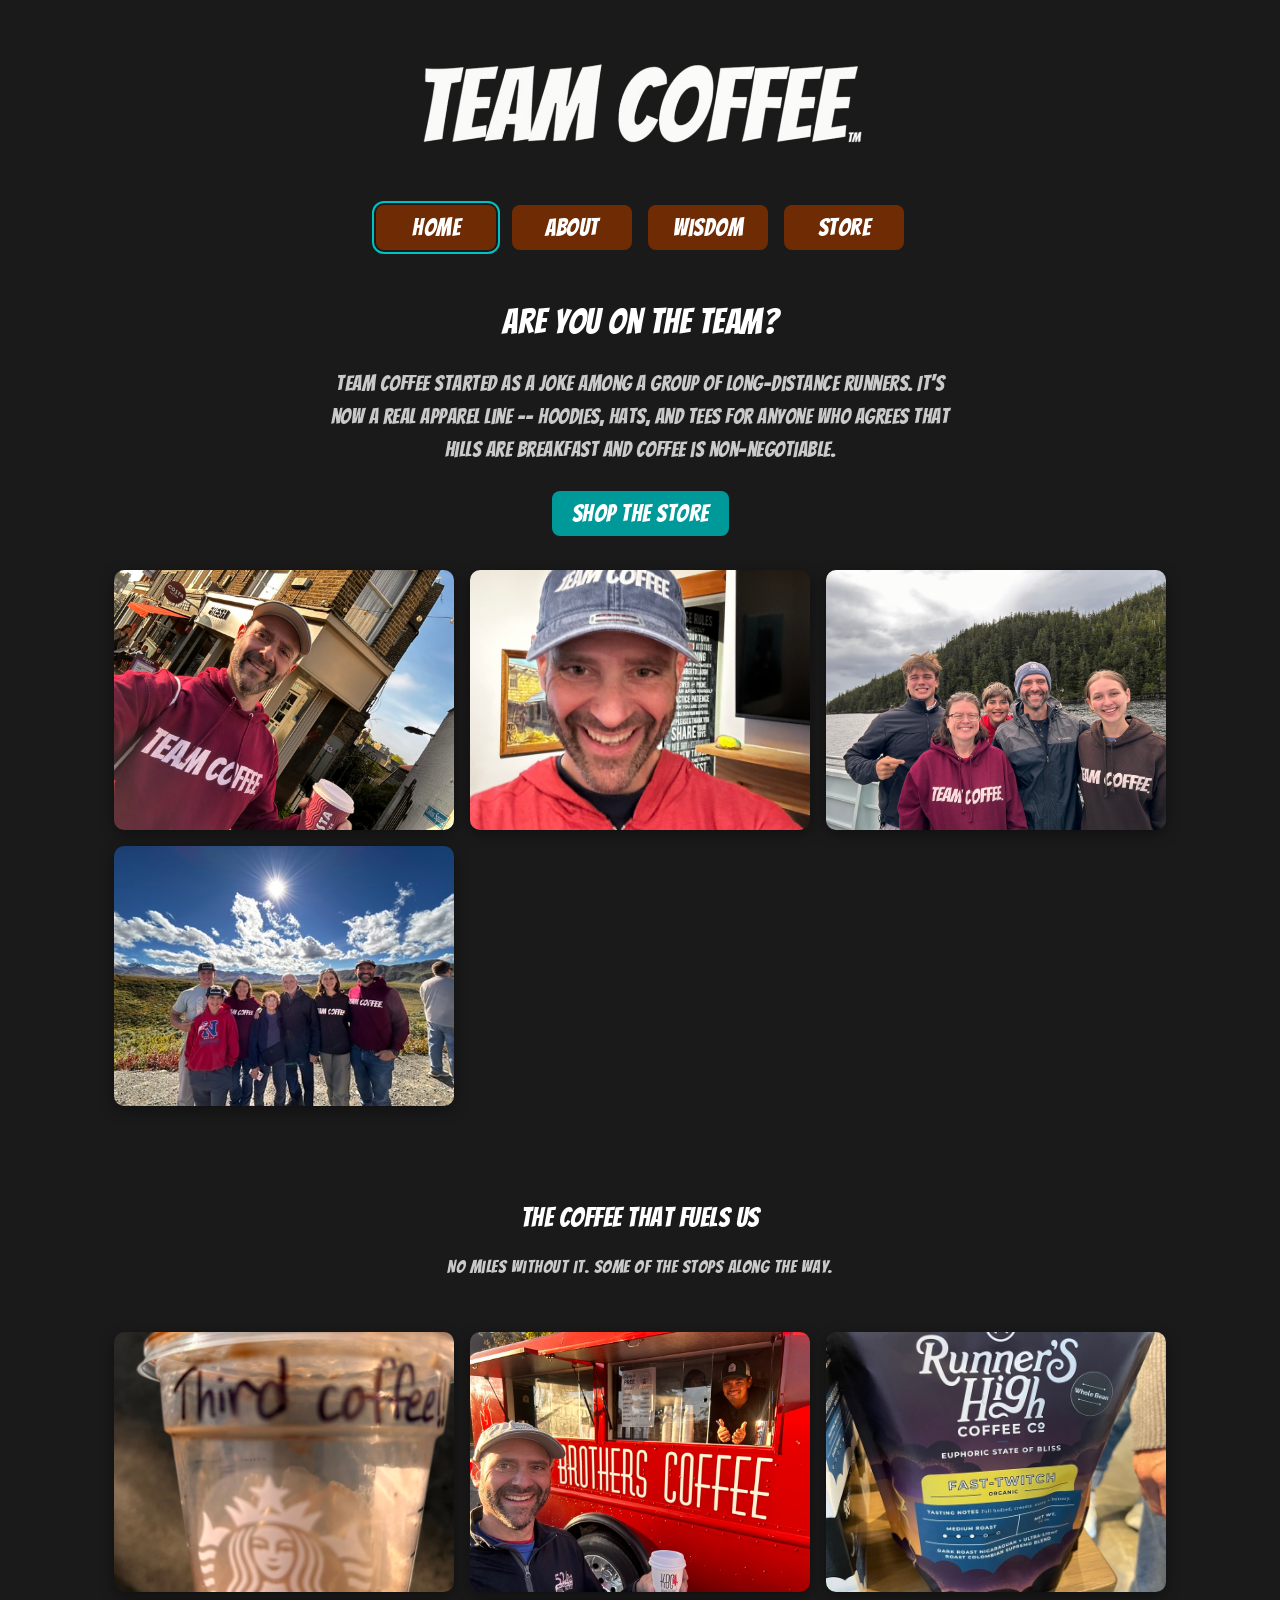
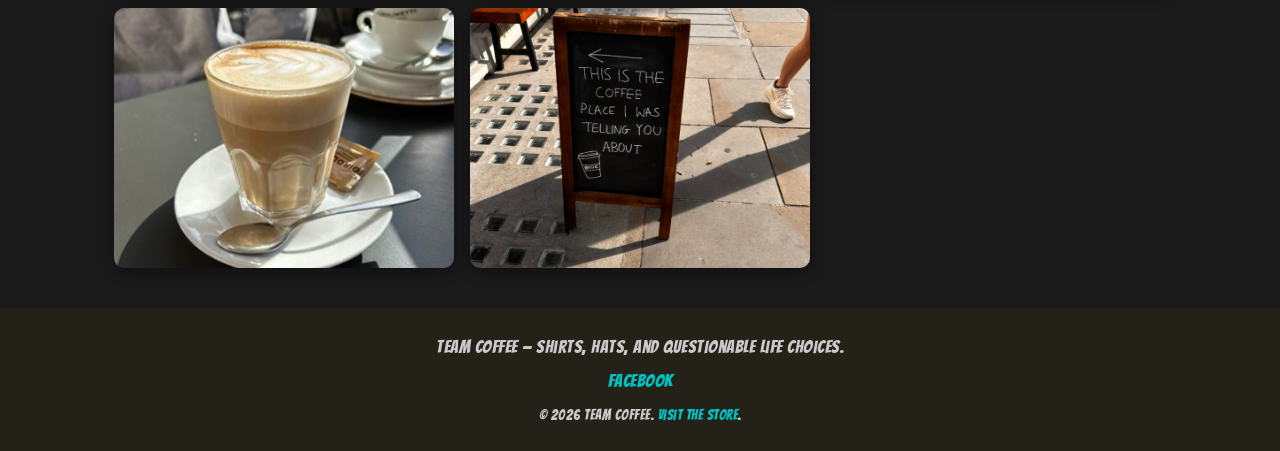
==== index.html @ 3992e1d9 "Initial commit of Team Coffee site Static site with responsive layout, photo galleries, and custom d" ====
<!DOCTYPE html>
<html lang="en">
    <head>
        <meta charset="UTF-8">
        <meta name="viewport" content="width=device-width, initial-scale=1">
        <title>Team Coffee</title>
        <meta name="description" content="Team Coffee -- a running joke turned running crew turned apparel line. Hoodies, hats, and tees for people who take their coffee, and their miles, seriously.">
        <link rel="icon" type="image/png" href="favicon-32.png">
        <link rel="apple-touch-icon" href="apple-touch-icon.png">
        <link rel="stylesheet" href="team-coffee.css">
        <link rel="preconnect" href="https://fonts.googleapis.com">
        <link rel="preconnect" href="https://fonts.gstatic.com" crossorigin>
        <link href="https://fonts.googleapis.com/css2?family=Bangers&display=swap" rel="stylesheet">
        <meta property="og:title" content="Team Coffee">
        <meta property="og:description" content="Are you on the team? Shop Team Coffee apparel.">
        <meta property="og:image" content="https://teamcoffee.net/coffee-beans-transparent.png">
        <meta property="og:url" content="https://teamcoffee.net/">
        <meta property="og:type" content="website">
        <link rel="canonical" href="https://teamcoffee.net/">
    </head>
    <body class="bangers-regular">
        <div class="page">
            <header>
                <a class="logo-link" href="https://team-coffee.printify.me/">
                    <img src="./logo-white-no-bg.png" alt="Team Coffee">
                </a>
                <nav>
                    <a href="index.html" aria-current="page"><button class="bangers-regular">Home</button></a>
                    <a href="about.html"><button class="bangers-regular">About</button></a>
                    <a href="wisdom.html"><button class="bangers-regular">Wisdom</button></a>
                    <a href="https://team-coffee.printify.me/" target="_top"><button class="bangers-regular">Store</button></a>
                </nav>
            </header>

            <main>
                <section class="hero">
                    <h2>Are you on the team?</h2>
                    <p>Team Coffee started as a joke among a group of long-distance runners. It's now a real apparel line -- hoodies, hats, and tees for anyone who agrees that hills are breakfast and coffee is non-negotiable.</p>
                    <a href="https://team-coffee.printify.me/" target="_top"><button class="bangers-regular btn btn-teal">Shop the Store</button></a>
                </section>

                <section class="gallery" aria-label="Team Coffee in the wild">
                    <figure>
                        <img src="gallery/costa-hoodie.jpg" alt="Team Coffee member wearing a maroon Team Coffee hoodie outside a coffee shop" onerror="this.style.display='none'; this.nextElementSibling.style.display='flex';">
                        <figcaption class="gallery-placeholder">gallery/costa-hoodie.jpg<span>Hoodie outside the coffee shop</span></figcaption>
                    </figure>
                    <figure>
                        <img src="gallery/teamcoffee-hat.jpg" alt="Team Coffee baseball cap" onerror="this.style.display='none'; this.nextElementSibling.style.display='flex';">
                        <figcaption class="gallery-placeholder">gallery/teamcoffee-hat.jpg<span>Hat selfie</span></figcaption>
                    </figure>
                    <figure>
                        <img src="gallery/family-boat.jpg" alt="Team Coffee family wearing Team Coffee hoodies on a boat" onerror="this.style.display='none'; this.nextElementSibling.style.display='flex';">
                        <figcaption class="gallery-placeholder">gallery/family-boat.jpg<span>Family on the boat</span></figcaption>
                    </figure>
                    <figure>
                        <img src="gallery/group-denali.jpg" alt="Team Coffee crew wearing Team Coffee gear on a trip" onerror="this.style.display='none'; this.nextElementSibling.style.display='flex';">
                        <figcaption class="gallery-placeholder">gallery/group-denali.jpg<span>Group in Denali</span></figcaption>
                    </figure>
                </section>

                <section class="hero hero-secondary">
                    <h2>The Coffee That Fuels Us</h2>
                    <p>No miles without it. Some of the stops along the way.</p>
                </section>

                <section class="gallery" aria-label="The coffee that fuels the team">
                    <figure>
                        <img src="gallery/third-coffee.jpg" alt="A coffee cup labeled 'Third coffee!!'">
                    </figure>
                    <figure>
                        <img src="gallery/brothers-coffee.jpg" alt="Team Coffee member getting coffee from the Brothers Coffee truck">
                    </figure>
                    <figure>
                        <img src="gallery/runners-high-coffee.jpg" alt="A bag of Runner's High Coffee Co. beans">
                    </figure>
                    <figure>
                        <img src="gallery/third-latte.jpg" alt="A latte at a sidewalk cafe">
                    </figure>
                    <figure>
                        <img src="gallery/the-place.jpg" alt="A sidewalk sign reading 'This is the coffee place I was telling you about'">
                    </figure>
                </section>
            </main>

            <footer>
                <p style="margin:0 0 6px;">Team Coffee &mdash; shirts, hats, and questionable life choices.</p>
                <div class="footer-social">
                    <a href="https://www.facebook.com/profile.php?id=61575765361530" target="_blank" rel="noopener">Facebook</a>
                </div>
                <p style="margin:0; font-size:0.85rem;">&copy; <span id="year"></span> Team Coffee. <a href="https://team-coffee.printify.me/" target="_top">Visit the store</a>.</p>
            </footer>
        </div>
        <script>document.getElementById('year').textContent = new Date().getFullYear();</script>
    </body>
</html>
---- team-coffee.css ----
/* ===== Design tokens ===== */
:root {
    --bg: #1a1a1a;
    --bg-alt: #242118;
    --text: #f0f0f0;
    --text-muted: #c9c9c9;
    --brown: #6f2c04;
    --brown-dark: #4f2c04;
    --teal: #00c2c2;
    --teal-dark: #009999;
    --font-display: "Bangers", system-ui;
    --font-body: "Segoe UI", Roboto, Arial, sans-serif;
    --max-width: 1100px;
}

* {
    box-sizing: border-box;
}

/* ===== Base ===== */
body {
    background-color: var(--bg);
    color: var(--text);
    font-family: var(--font-body);
    margin: 0;
    padding: 0;
    line-height: 1.6;
}

.bangers-regular,
h1, h2, h3,
nav button,
.btn {
    font-family: var(--font-display);
    font-weight: 400;
    font-style: normal;
    letter-spacing: 0.5px;
}

h1, h2, h3 {
    color: #ffffff;
    margin: 0 0 0.5em;
}

h2 {
    font-size: 2.2em;
}

a {
    color: var(--teal);
    text-decoration: none;
}

a:hover,
a:focus-visible {
    text-decoration: underline;
}

img {
    max-width: 100%;
    display: block;
}

p {
    color: var(--text-muted);
    font-size: 1.15rem;
    margin: 0 0 20px;
}

ul {
    color: var(--text-muted);
    font-size: 1.15rem;
}

/* ===== Layout shell ===== */
.page {
    display: flex;
    flex-direction: column;
    min-height: 100vh;
}

main {
    flex: 1;
}

.container {
    max-width: var(--max-width);
    margin: 0 auto;
    padding: 20px 24px;
}

/* ===== Header / nav ===== */
header {
    padding: 32px 24px 0;
    text-align: center;
}

.logo-link {
    display: inline-block;
    max-width: 480px;
    margin: 0 auto;
}

nav {
    display: flex;
    justify-content: center;
    flex-wrap: wrap;
    gap: 8px;
    margin: 24px auto 0;
}

nav a {
    text-decoration: none;
}

nav button,
.btn {
    background-color: var(--brown);
    color: #ffffff;
    border: none;
    padding: 10px 20px;
    margin: 4px;
    min-width: 120px;
    cursor: pointer;
    border-radius: 8px;
    font-size: 1.5em;
    transition: background-color 0.15s ease, transform 0.1s ease;
}

nav button:hover,
.btn:hover {
    background-color: var(--brown-dark);
}

nav button:active,
.btn:active {
    transform: scale(0.97);
}

nav a[aria-current="page"] button {
    outline: 2px solid var(--teal);
    outline-offset: 2px;
}

.btn-teal {
    background-color: var(--teal-dark);
}

.btn-teal:hover {
    background-color: var(--teal);
}

/* ===== Hero ===== */
.hero {
    text-align: center;
    padding: 40px 24px 10px;
}

.hero p {
    max-width: 640px;
    margin-left: auto;
    margin-right: auto;
    font-size: 1.3rem;
}

.hero-secondary {
    padding-top: 50px;
}

.hero-secondary h2 {
    font-size: 1.7em;
}

.hero-secondary p {
    font-size: 1.1rem;
}

/* ===== Photo gallery ===== */
.gallery {
    display: grid;
    grid-template-columns: repeat(3, 1fr);
    gap: 16px;
    padding: 20px 24px 40px;
    max-width: var(--max-width);
    margin: 0 auto;
}

.gallery img {
    width: 100%;
    height: 260px;
    object-fit: cover;
    border-radius: 10px;
    background-color: var(--bg-alt);
    box-shadow: 0 4px 14px rgba(0, 0, 0, 0.4);
    transition: transform 0.2s ease;
}

.gallery img:hover {
    transform: scale(1.03);
}

.gallery figure {
    margin: 0;
}

.gallery-placeholder {
    display: none;
    height: 260px;
    background-color: var(--bg-alt);
    border: 2px dashed #555;
    border-radius: 10px;
    color: #999;
    font-family: var(--font-body);
    font-size: 0.85rem;
    flex-direction: column;
    align-items: center;
    justify-content: center;
    text-align: center;
    gap: 6px;
    padding: 12px;
}

.gallery-placeholder span {
    color: #777;
    font-size: 0.8rem;
}

/* ===== Content sections (about, wisdom) ===== */
.content {
    max-width: 760px;
    margin: 0 auto;
    padding: 10px 24px 40px;
}

.content ul {
    padding-left: 1.2em;
}

.content li {
    margin-bottom: 8px;
}

/* ===== Responsive video embed ===== */
.video-frame {
    position: relative;
    width: 100%;
    max-width: 400px;
    aspect-ratio: 9 / 16;
    margin: 0 auto;
}

.video-frame iframe {
    position: absolute;
    inset: 0;
    width: 100%;
    height: 100%;
    border: 0;
    border-radius: 10px;
}

/* ===== Footer ===== */
footer {
    background-color: var(--bg-alt);
    color: var(--text-muted);
    padding: 24px;
    text-align: center;
    font-size: 0.95rem;
}

footer a {
    color: var(--teal);
}

.footer-social {
    display: flex;
    justify-content: center;
    gap: 16px;
    margin-bottom: 10px;
    font-family: var(--font-display);
    font-size: 1.1rem;
}

/* ===== Mobile ===== */
@media screen and (max-width: 700px) {

    .gallery {
        grid-template-columns: repeat(2, 1fr);
    }

    .gallery img,
    .gallery-placeholder {
        height: 180px;
    }

    p, .content li {
        font-size: 1.2rem;
    }

    h2 {
        font-size: 1.8em;
    }

    nav button,
    .btn {
        font-size: 1.3em;
        padding: 14px 18px;
    }
}

@media screen and (max-width: 420px) {

    .gallery {
        grid-template-columns: 1fr 1fr;
        gap: 10px;
    }

    .gallery img,
    .gallery-placeholder {
        height: 150px;
    }
}
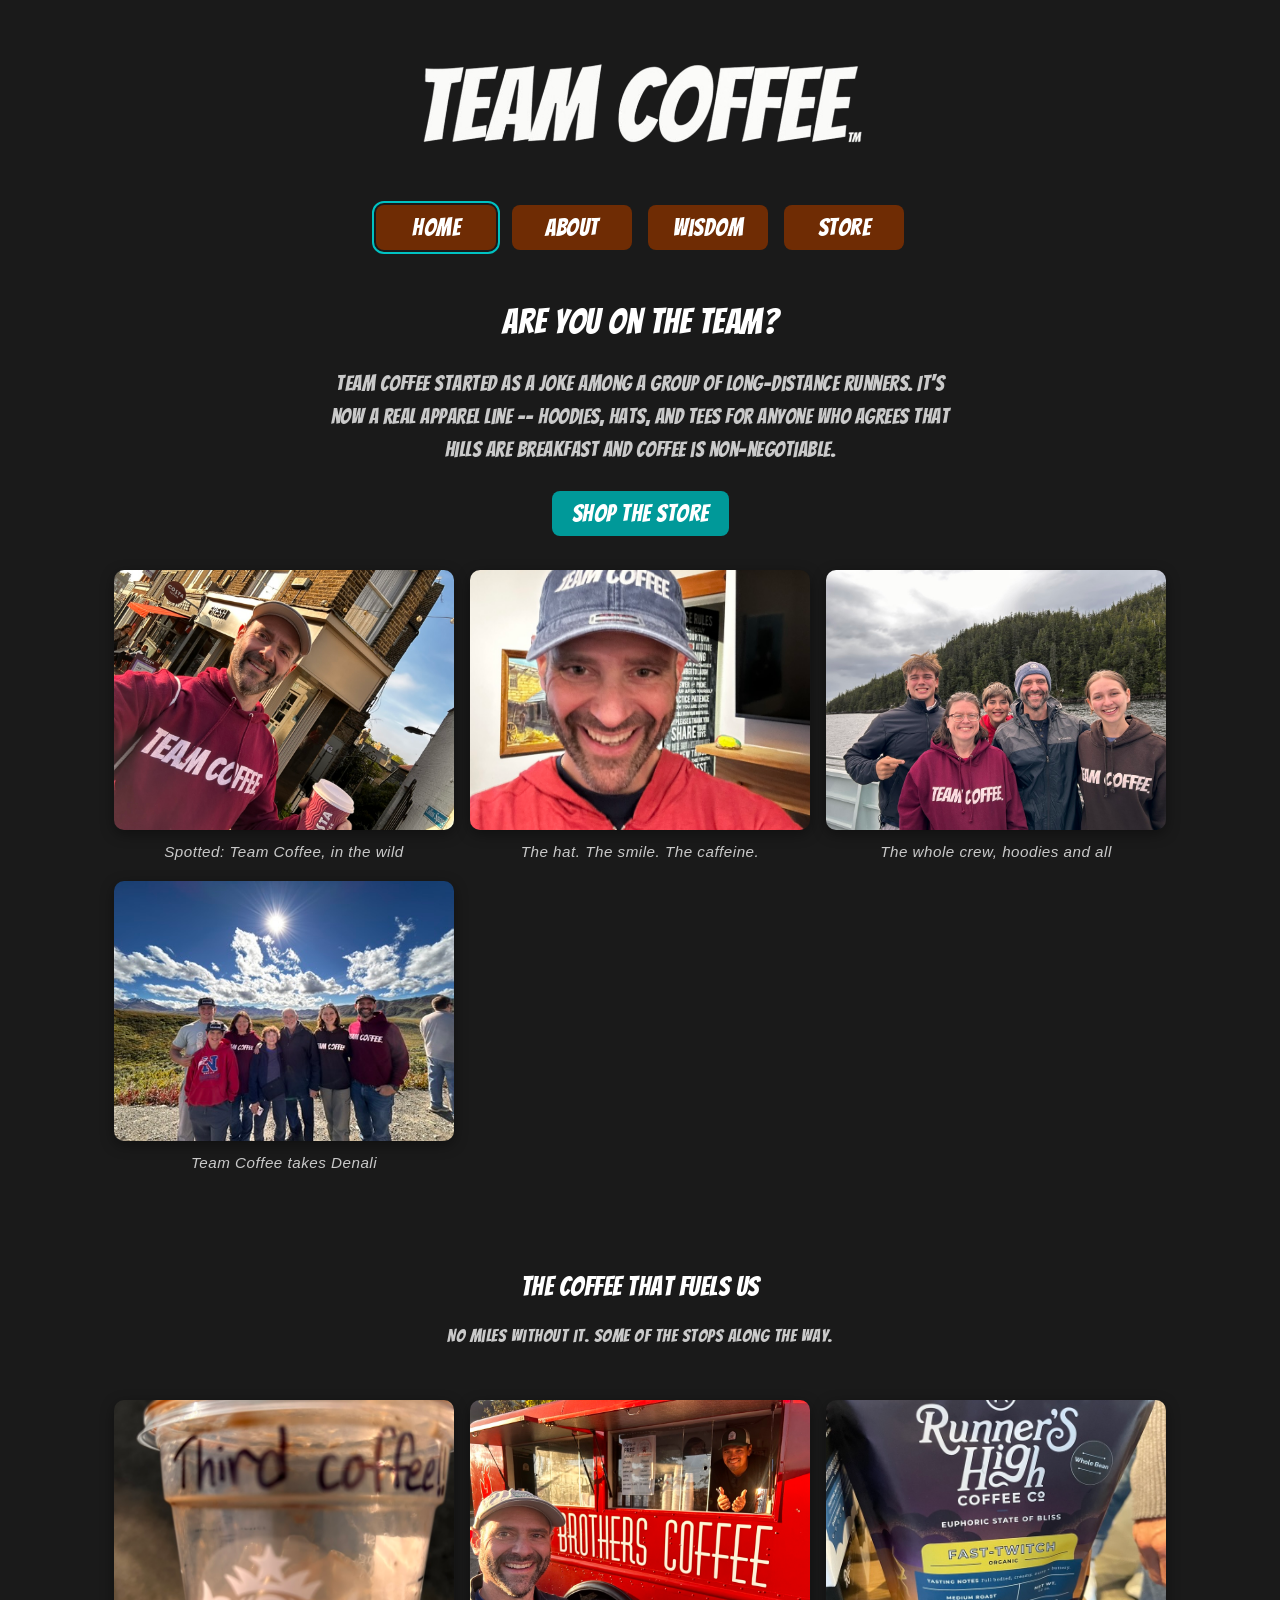
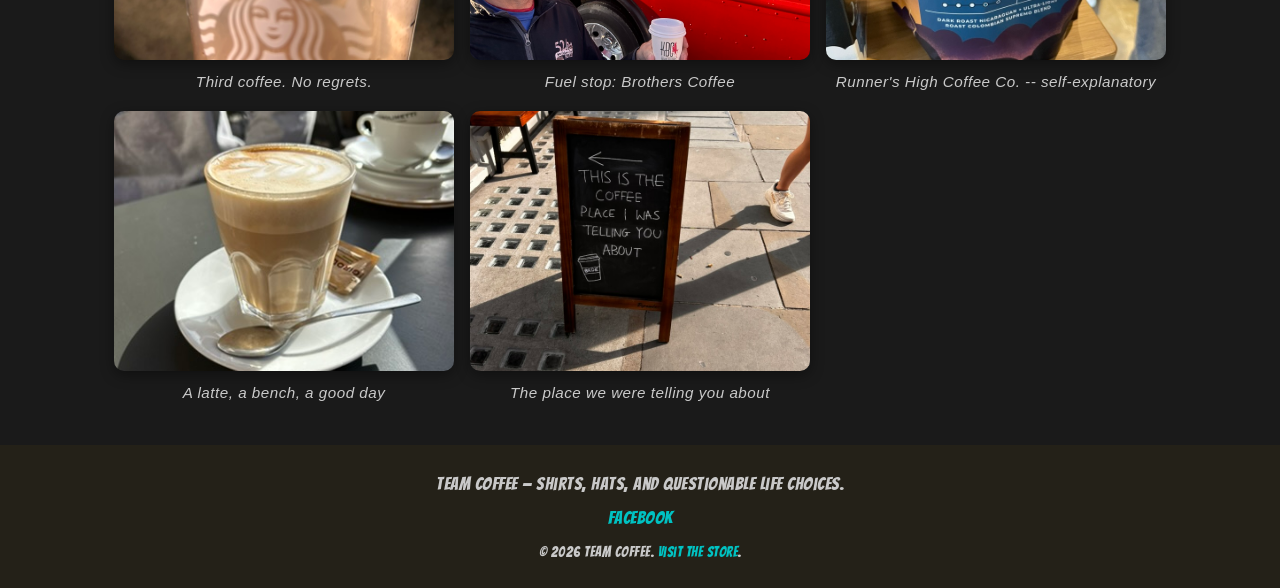
==== commit a0baa5ac: "Add captions under gallery photos" ====
--- a/index.html
+++ b/index.html
@@ -43,18 +43,22 @@
                     <figure>
                         <img src="gallery/costa-hoodie.jpg" alt="Team Coffee member wearing a maroon Team Coffee hoodie outside a coffee shop" onerror="this.style.display='none'; this.nextElementSibling.style.display='flex';">
                         <figcaption class="gallery-placeholder">gallery/costa-hoodie.jpg<span>Hoodie outside the coffee shop</span></figcaption>
+                        <figcaption class="gallery-caption">Spotted: Team Coffee, in the wild</figcaption>
                     </figure>
                     <figure>
                         <img src="gallery/teamcoffee-hat.jpg" alt="Team Coffee baseball cap" onerror="this.style.display='none'; this.nextElementSibling.style.display='flex';">
                         <figcaption class="gallery-placeholder">gallery/teamcoffee-hat.jpg<span>Hat selfie</span></figcaption>
+                        <figcaption class="gallery-caption">The hat. The smile. The caffeine.</figcaption>
                     </figure>
                     <figure>
                         <img src="gallery/family-boat.jpg" alt="Team Coffee family wearing Team Coffee hoodies on a boat" onerror="this.style.display='none'; this.nextElementSibling.style.display='flex';">
                         <figcaption class="gallery-placeholder">gallery/family-boat.jpg<span>Family on the boat</span></figcaption>
+                        <figcaption class="gallery-caption">The whole crew, hoodies and all</figcaption>
                     </figure>
                     <figure>
                         <img src="gallery/group-denali.jpg" alt="Team Coffee crew wearing Team Coffee gear on a trip" onerror="this.style.display='none'; this.nextElementSibling.style.display='flex';">
                         <figcaption class="gallery-placeholder">gallery/group-denali.jpg<span>Group in Denali</span></figcaption>
+                        <figcaption class="gallery-caption">Team Coffee takes Denali</figcaption>
                     </figure>
                 </section>
 
@@ -66,18 +70,23 @@
                 <section class="gallery" aria-label="The coffee that fuels the team">
                     <figure>
                         <img src="gallery/third-coffee.jpg" alt="A coffee cup labeled 'Third coffee!!'">
+                        <figcaption class="gallery-caption">Third coffee. No regrets.</figcaption>
                     </figure>
                     <figure>
                         <img src="gallery/brothers-coffee.jpg" alt="Team Coffee member getting coffee from the Brothers Coffee truck">
+                        <figcaption class="gallery-caption">Fuel stop: Brothers Coffee</figcaption>
                     </figure>
                     <figure>
                         <img src="gallery/runners-high-coffee.jpg" alt="A bag of Runner's High Coffee Co. beans">
+                        <figcaption class="gallery-caption">Runner's High Coffee Co. -- self-explanatory</figcaption>
                     </figure>
                     <figure>
                         <img src="gallery/third-latte.jpg" alt="A latte at a sidewalk cafe">
+                        <figcaption class="gallery-caption">A latte, a bench, a good day</figcaption>
                     </figure>
                     <figure>
                         <img src="gallery/the-place.jpg" alt="A sidewalk sign reading 'This is the coffee place I was telling you about'">
+                        <figcaption class="gallery-caption">The place we were telling you about</figcaption>
                     </figure>
                 </section>
             </main>
--- a/team-coffee.css
+++ b/team-coffee.css
@@ -203,6 +203,15 @@
     margin: 0;
 }
 
+.gallery-caption {
+    padding-top: 10px;
+    text-align: center;
+    font-family: var(--font-body);
+    font-size: 0.95rem;
+    font-style: italic;
+    color: var(--text-muted);
+}
+
 .gallery-placeholder {
     display: none;
     height: 260px;
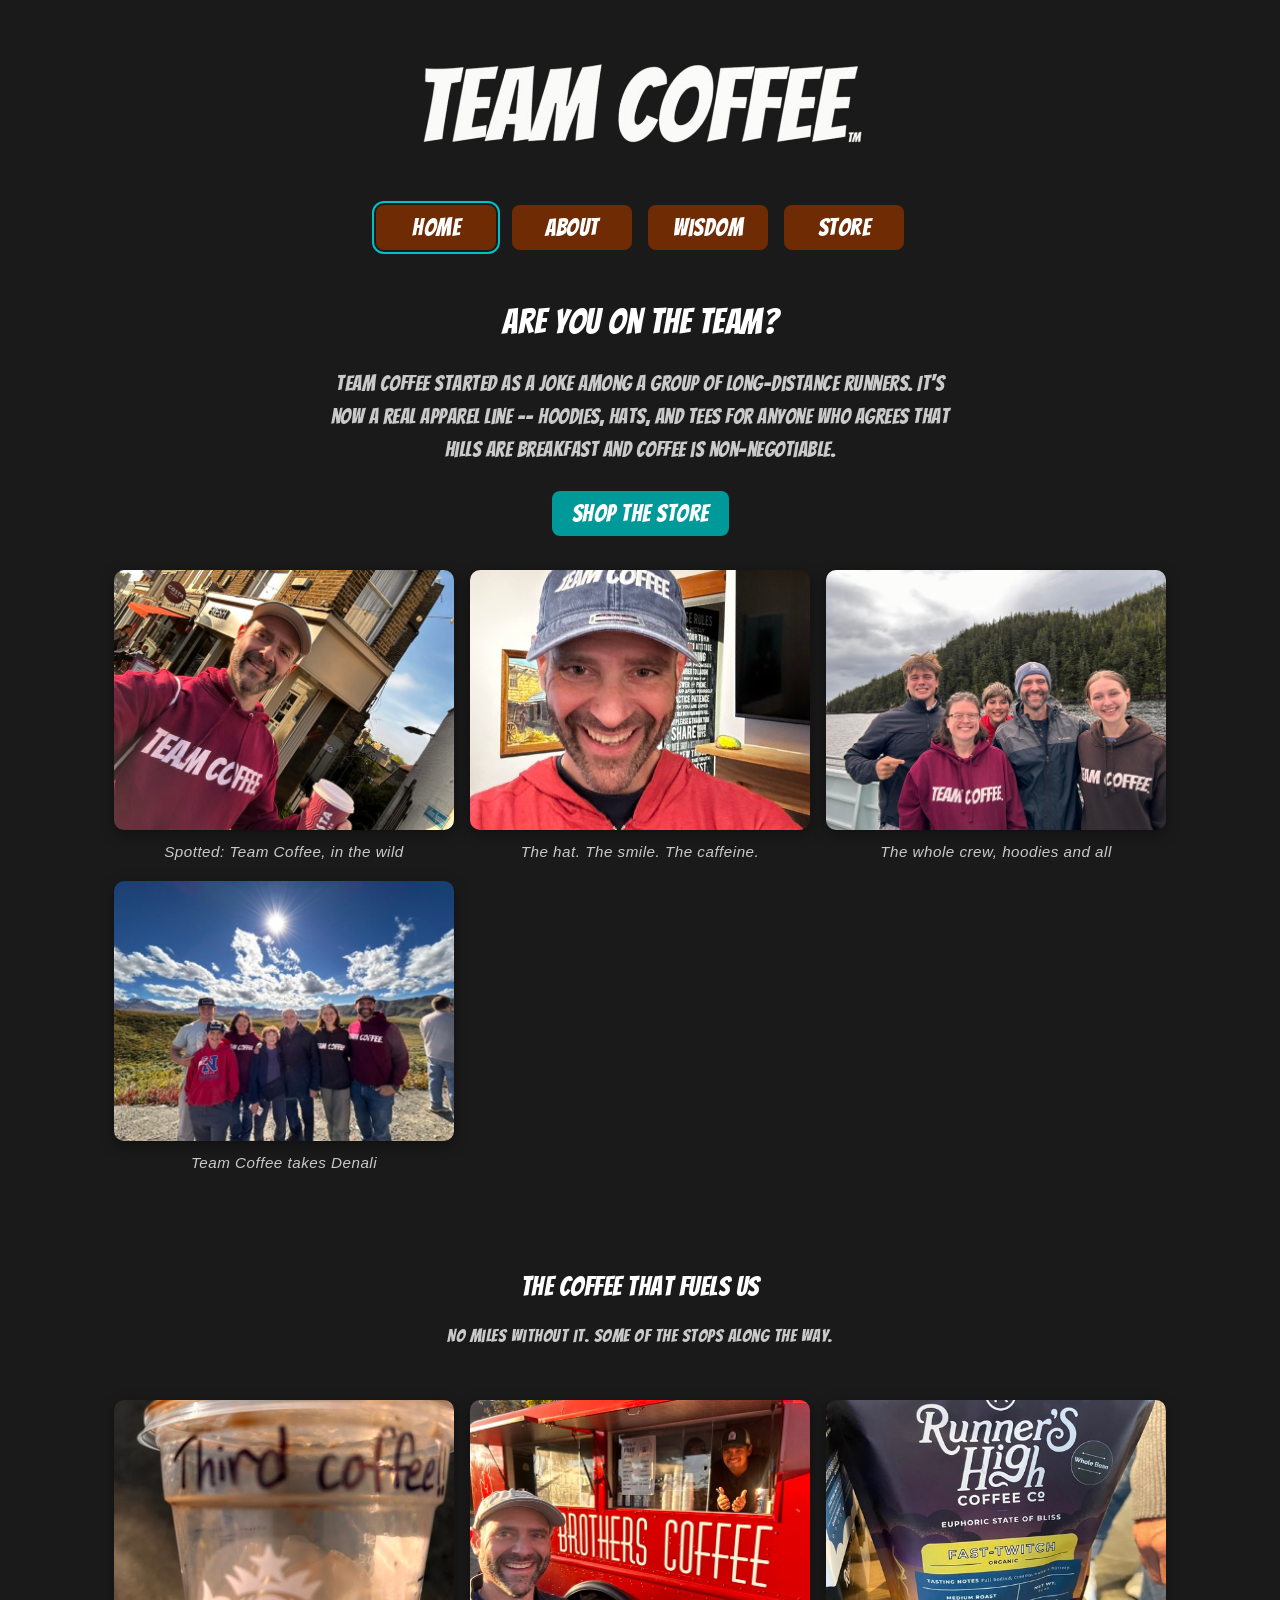
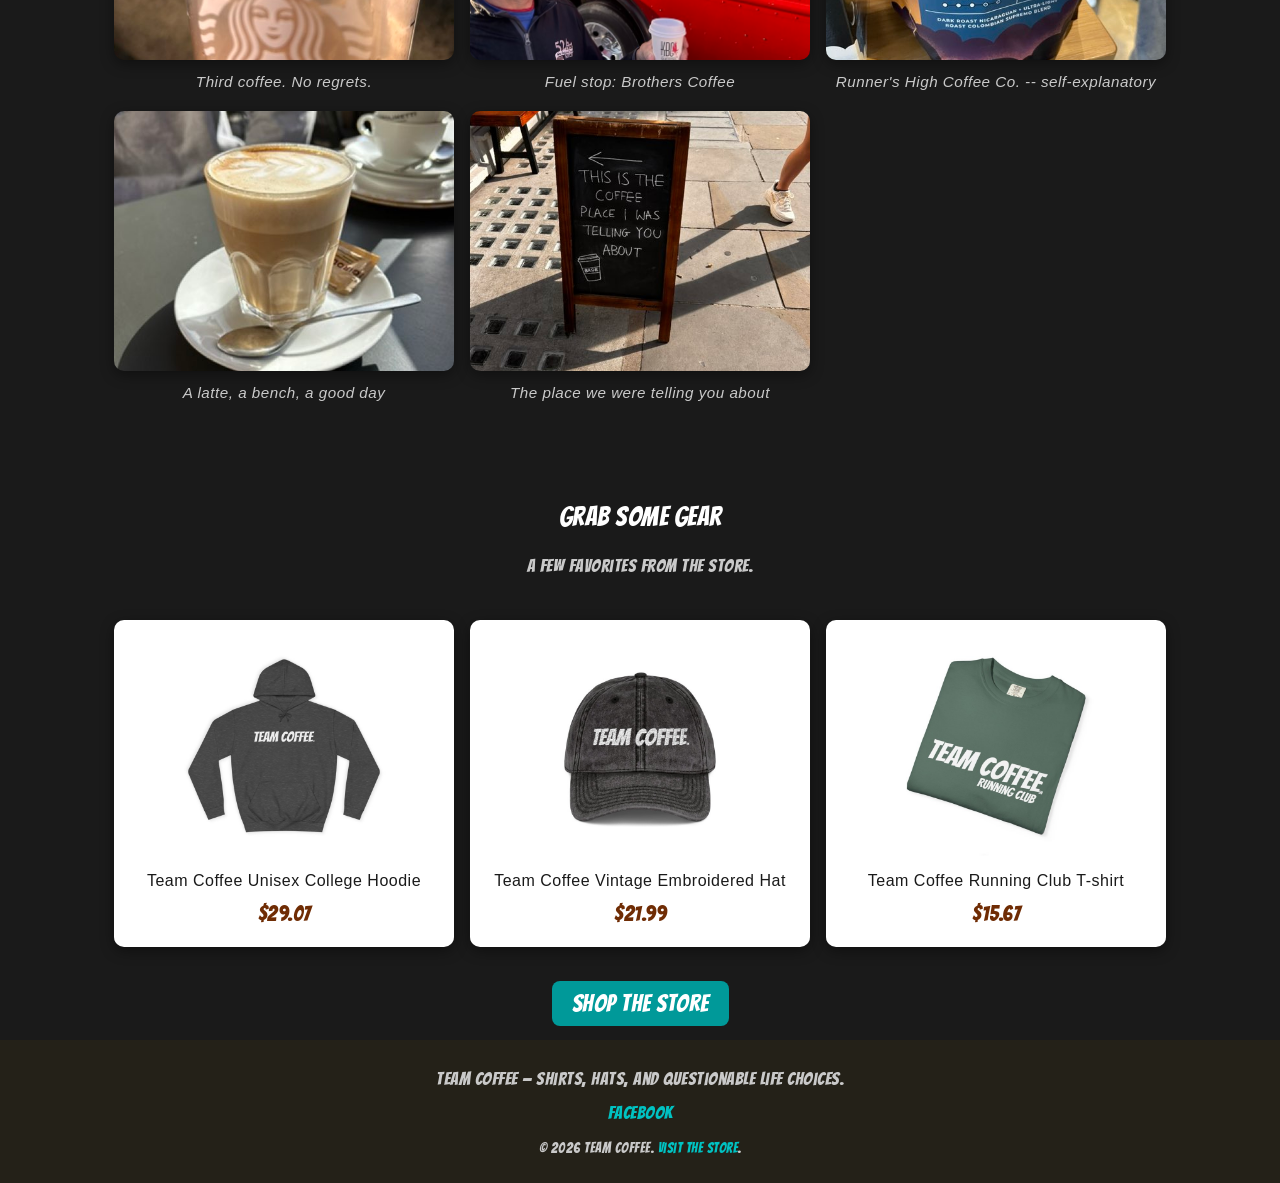
==== commit 1d5fcc52: "Compress gallery images, add second CTA, and add Printify merch samples Gallery photos resized/recom" ====
--- a/index.html
+++ b/index.html
@@ -17,6 +17,19 @@
         <meta property="og:url" content="https://teamcoffee.net/">
         <meta property="og:type" content="website">
         <link rel="canonical" href="https://teamcoffee.net/">
+        <script type="application/ld+json">
+        {
+            "@context": "https://schema.org",
+            "@type": "Organization",
+            "name": "Team Coffee",
+            "url": "https://teamcoffee.net/",
+            "logo": "https://teamcoffee.net/logo-white-no-bg.png",
+            "sameAs": [
+                "https://teamcoffeerunning.com/",
+                "https://www.facebook.com/profile.php?id=61575765361530"
+            ]
+        }
+        </script>
     </head>
     <body class="bangers-regular">
         <div class="page">
@@ -89,6 +102,33 @@
                         <figcaption class="gallery-caption">The place we were telling you about</figcaption>
                     </figure>
                 </section>
+
+                <section class="hero hero-secondary">
+                    <h2>Grab Some Gear</h2>
+                    <p>A few favorites from the store.</p>
+                </section>
+
+                <section class="merch-grid" aria-label="Featured merch">
+                    <a class="merch-card" href="https://team-coffee.printify.me/product/30244456" target="_top">
+                        <img src="merch/hoodie.jpg" alt="Team Coffee Unisex College Hoodie">
+                        <span class="merch-name">Team Coffee Unisex College Hoodie</span>
+                        <span class="merch-price">$29.07</span>
+                    </a>
+                    <a class="merch-card" href="https://team-coffee.printify.me/product/18937489" target="_top">
+                        <img src="merch/hat.jpg" alt="Team Coffee Vintage Embroidered Hat">
+                        <span class="merch-name">Team Coffee Vintage Embroidered Hat</span>
+                        <span class="merch-price">$21.99</span>
+                    </a>
+                    <a class="merch-card" href="https://team-coffee.printify.me/product/18910145" target="_top">
+                        <img src="merch/tshirt.jpg" alt="Team Coffee Running Club Unisex Garment-Dyed T-shirt">
+                        <span class="merch-name">Team Coffee Running Club T-shirt</span>
+                        <span class="merch-price">$15.67</span>
+                    </a>
+                </section>
+
+                <section class="hero hero-secondary" style="padding-top: 10px;">
+                    <a href="https://team-coffee.printify.me/" target="_top"><button class="bangers-regular btn btn-teal">Shop the Store</button></a>
+                </section>
             </main>
 
             <footer>
--- a/team-coffee.css
+++ b/team-coffee.css
@@ -212,6 +212,53 @@
     color: var(--text-muted);
 }
 
+.merch-grid {
+    display: grid;
+    grid-template-columns: repeat(3, 1fr);
+    gap: 16px;
+    padding: 10px 24px 20px;
+    max-width: var(--max-width);
+    margin: 0 auto;
+}
+
+.merch-card {
+    display: flex;
+    flex-direction: column;
+    align-items: center;
+    text-decoration: none;
+    background-color: #ffffff;
+    border-radius: 10px;
+    padding: 16px;
+    box-shadow: 0 4px 14px rgba(0, 0, 0, 0.4);
+    transition: transform 0.2s ease;
+}
+
+.merch-card:hover {
+    transform: scale(1.03);
+    text-decoration: none;
+}
+
+.merch-card img {
+    width: 100%;
+    height: 220px;
+    object-fit: contain;
+    margin-bottom: 12px;
+}
+
+.merch-name {
+    font-family: var(--font-body);
+    font-size: 1rem;
+    color: #1a1a1a;
+    text-align: center;
+    margin-bottom: 4px;
+}
+
+.merch-price {
+    font-family: var(--font-display);
+    font-size: 1.3em;
+    color: var(--brown);
+}
+
 .gallery-placeholder {
     display: none;
     height: 260px;
@@ -301,6 +348,14 @@
         height: 180px;
     }
 
+    .merch-grid {
+        grid-template-columns: repeat(2, 1fr);
+    }
+
+    .merch-card img {
+        height: 160px;
+    }
+
     p, .content li {
         font-size: 1.2rem;
     }
@@ -327,4 +382,13 @@
     .gallery-placeholder {
         height: 150px;
     }
-}
+
+    .merch-grid {
+        grid-template-columns: 1fr 1fr;
+        gap: 10px;
+    }
+
+    .merch-card img {
+        height: 130px;
+    }
+}
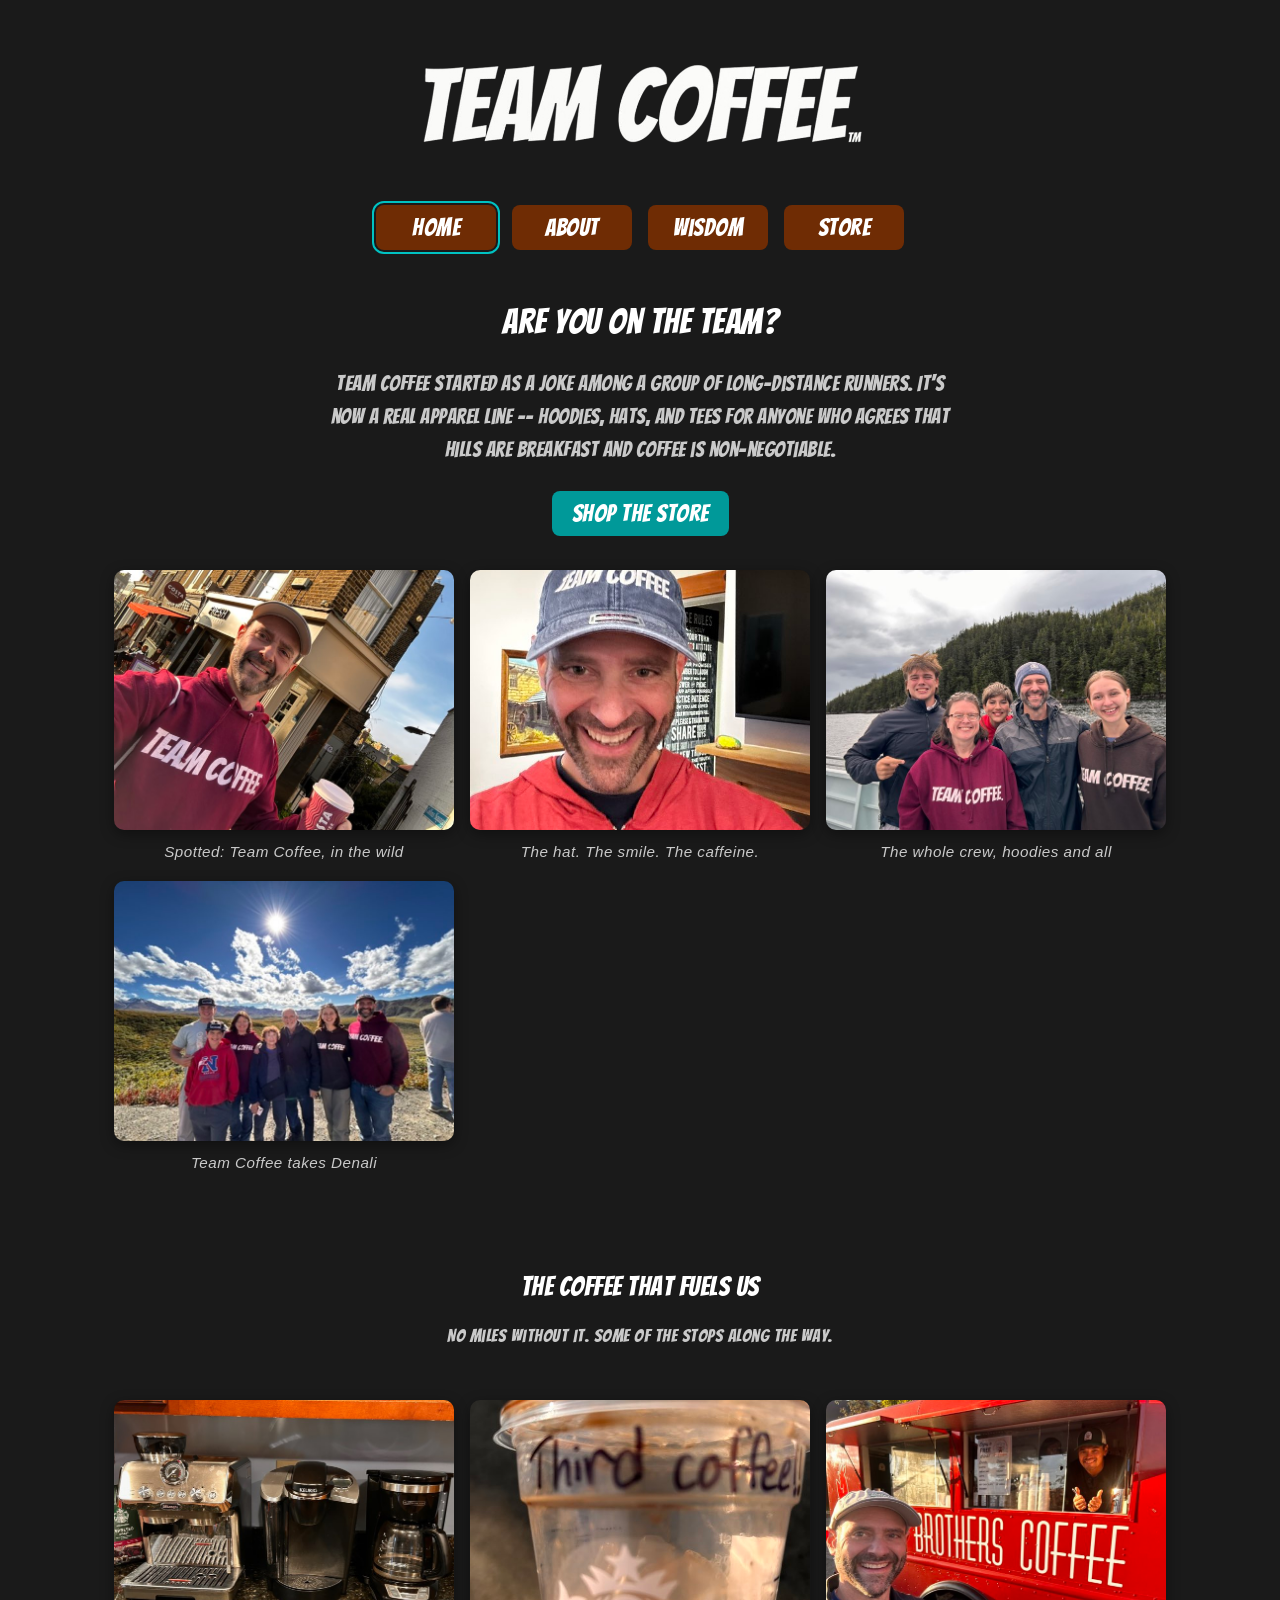
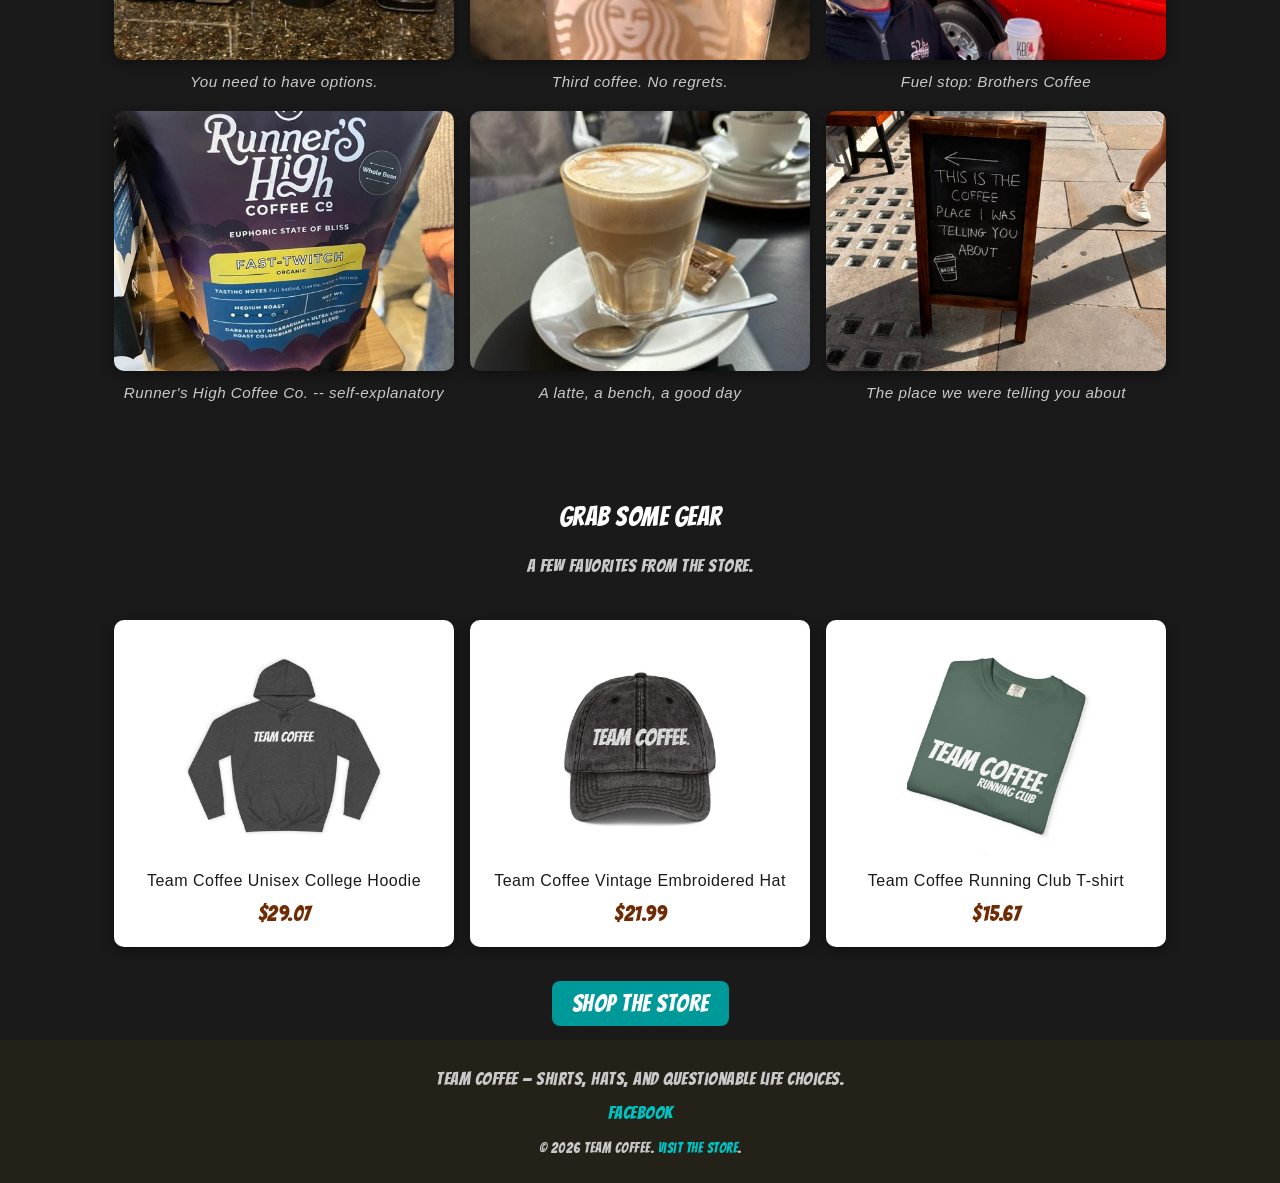
==== commit 64b920fb: "Add coffee machines photo as first item in the fuels-us gallery" ====
--- a/index.html
+++ b/index.html
@@ -82,6 +82,10 @@
 
                 <section class="gallery" aria-label="The coffee that fuels the team">
                     <figure>
+                        <img src="gallery/options.jpg" alt="A DeLonghi espresso machine, a Keurig, and a Black+Decker drip coffee maker lined up on a kitchen counter">
+                        <figcaption class="gallery-caption">You need to have options.</figcaption>
+                    </figure>
+                    <figure>
                         <img src="gallery/third-coffee.jpg" alt="A coffee cup labeled 'Third coffee!!'">
                         <figcaption class="gallery-caption">Third coffee. No regrets.</figcaption>
                     </figure>
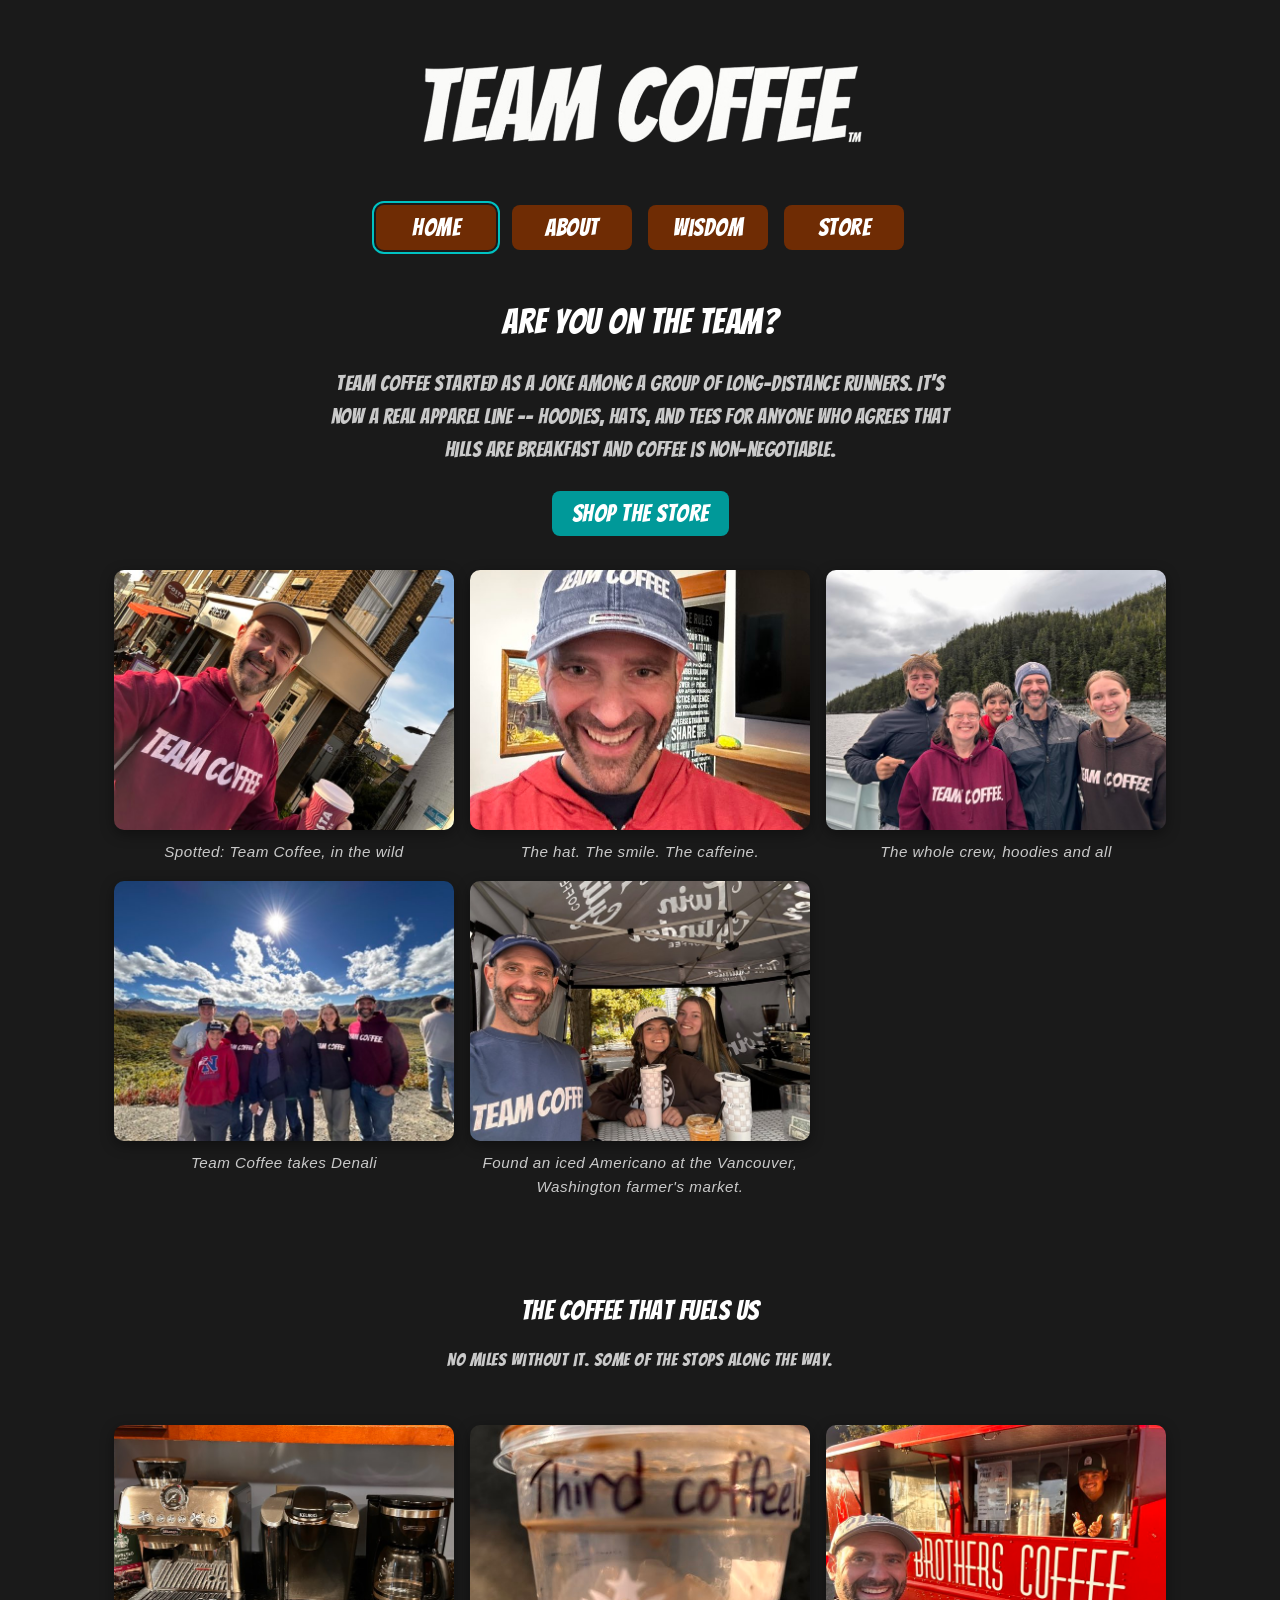
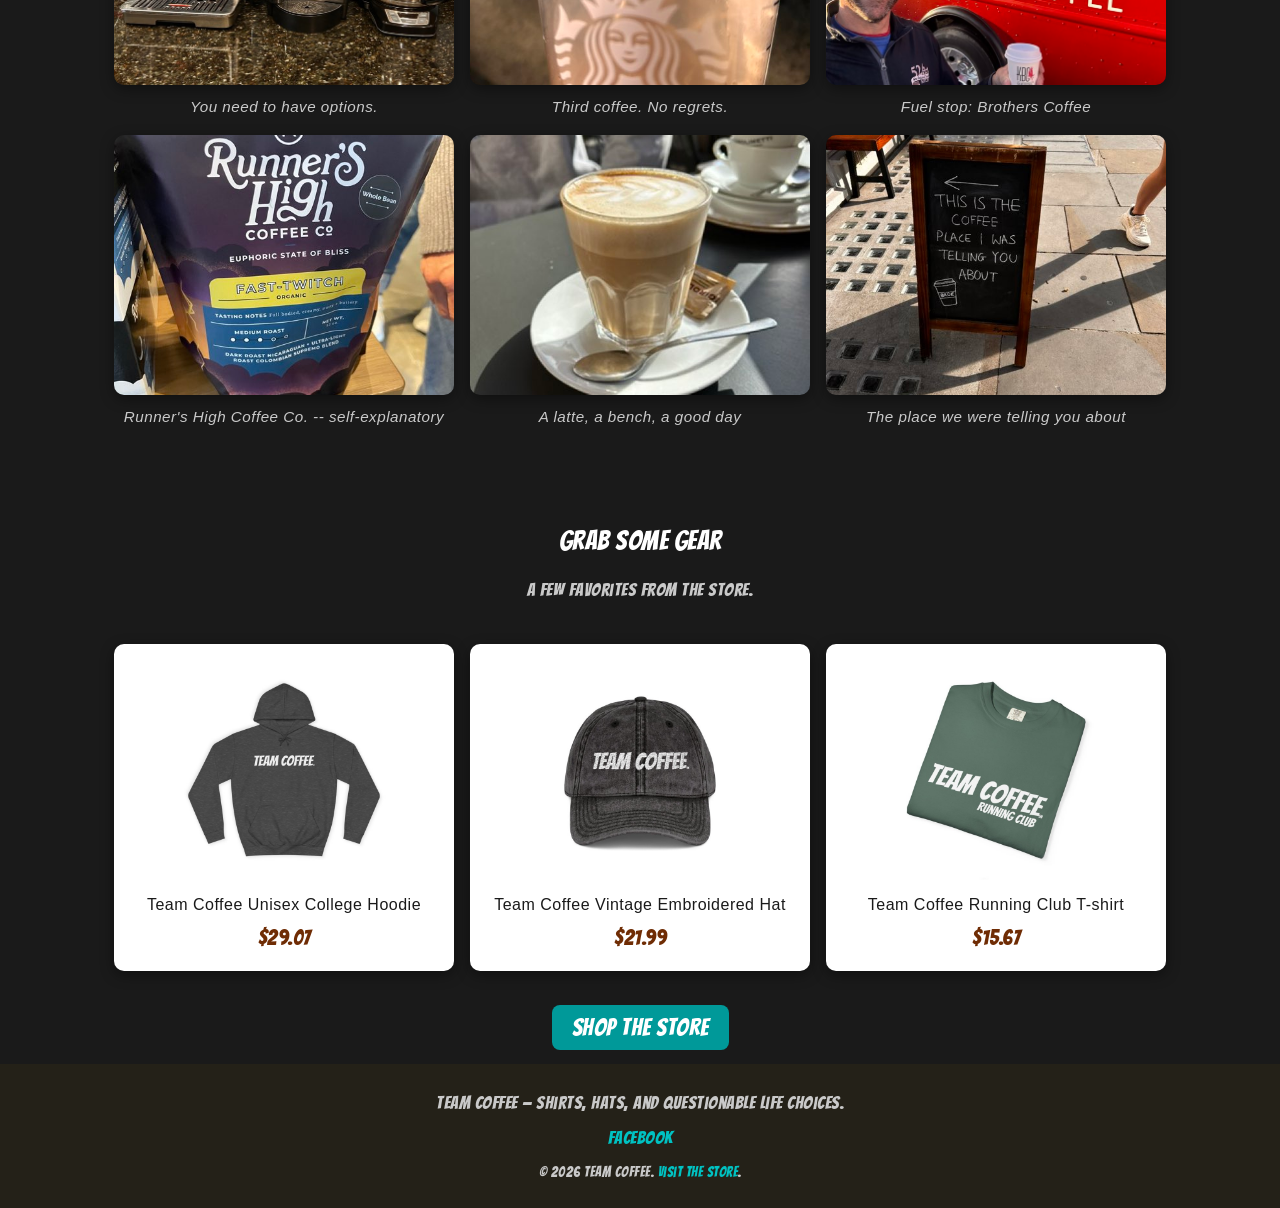
==== commit 738f047c: "Add Vancouver, WA farmer's market photo to the wild gallery" ====
--- a/index.html
+++ b/index.html
@@ -73,6 +73,11 @@
                         <figcaption class="gallery-placeholder">gallery/group-denali.jpg<span>Group in Denali</span></figcaption>
                         <figcaption class="gallery-caption">Team Coffee takes Denali</figcaption>
                     </figure>
+                    <figure>
+                        <img src="gallery/vancouver-farmers-market.jpg" alt="Team Coffee member in a Team Coffee t-shirt with baristas at a coffee tent" onerror="this.style.display='none'; this.nextElementSibling.style.display='flex';">
+                        <figcaption class="gallery-placeholder">gallery/vancouver-farmers-market.jpg<span>Vancouver, WA farmer's market</span></figcaption>
+                        <figcaption class="gallery-caption">Found an iced Americano at the Vancouver, Washington farmer's market.</figcaption>
+                    </figure>
                 </section>
 
                 <section class="hero hero-secondary">
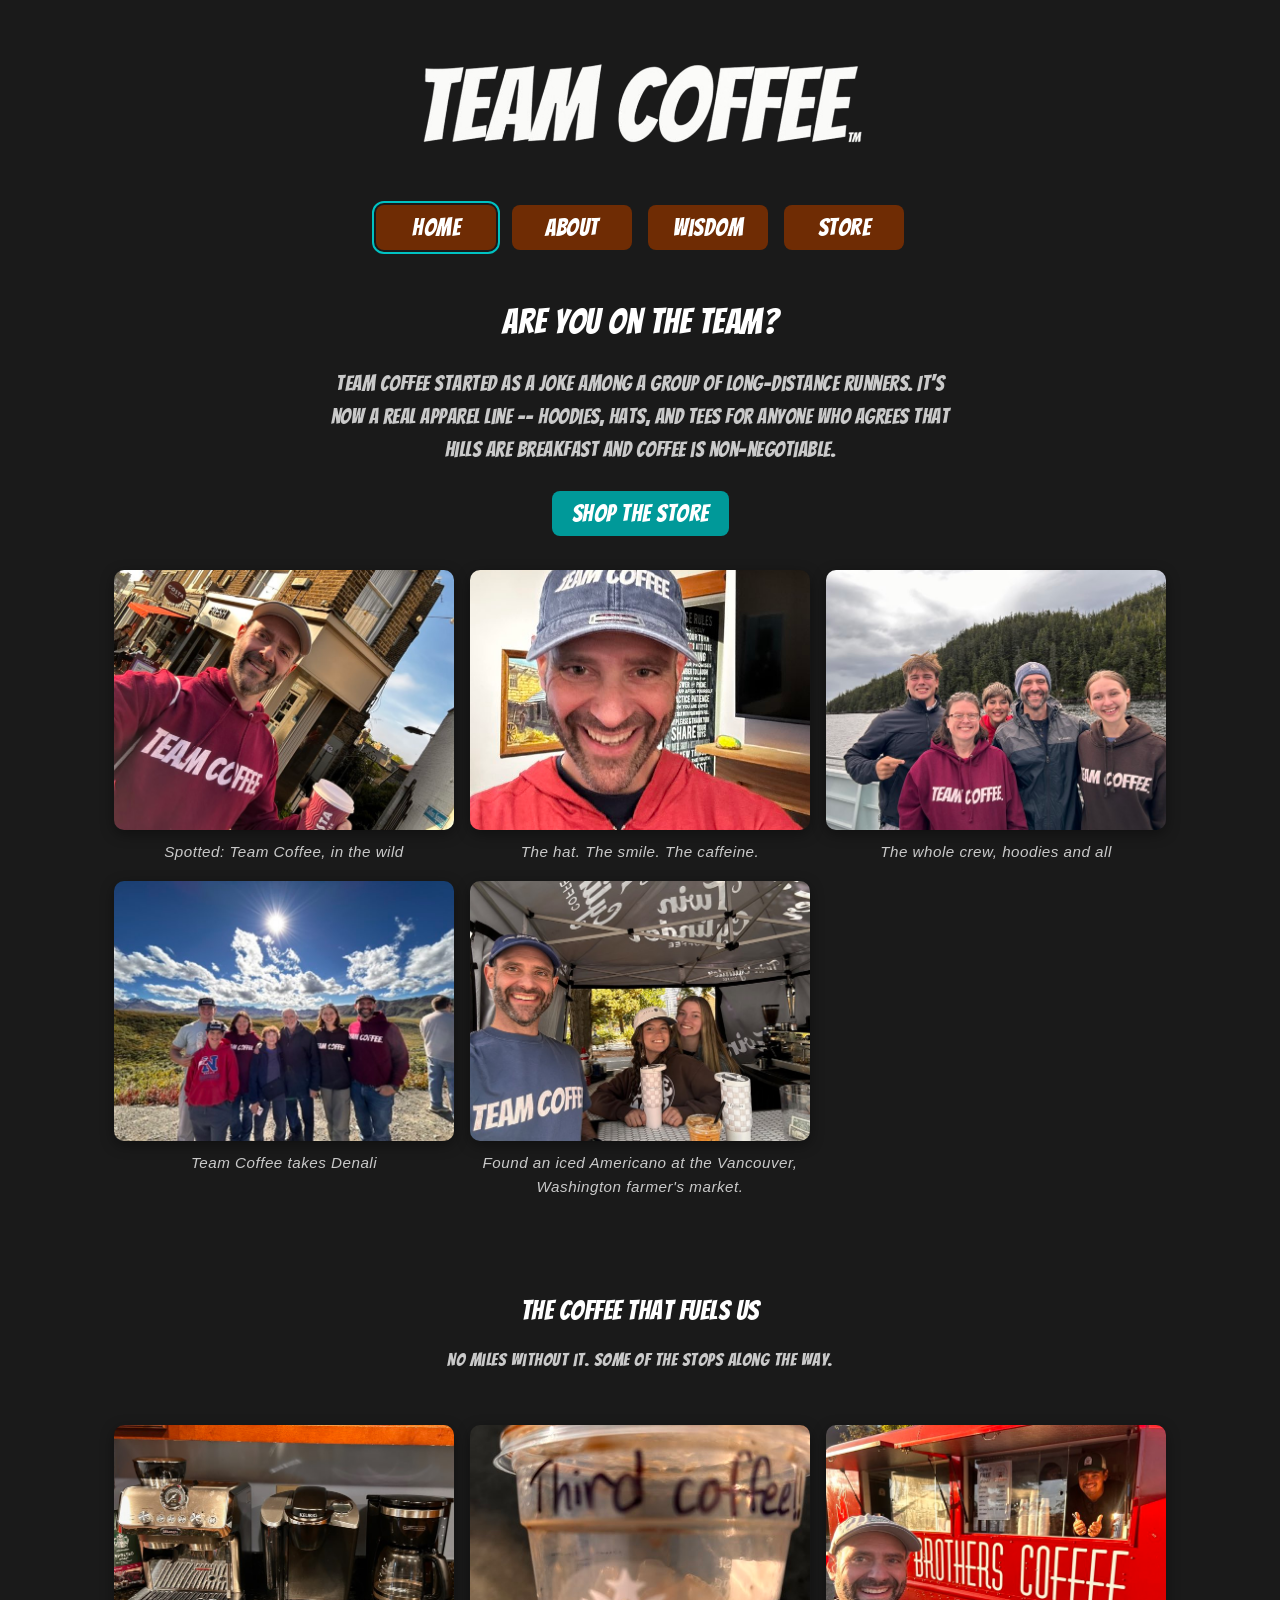
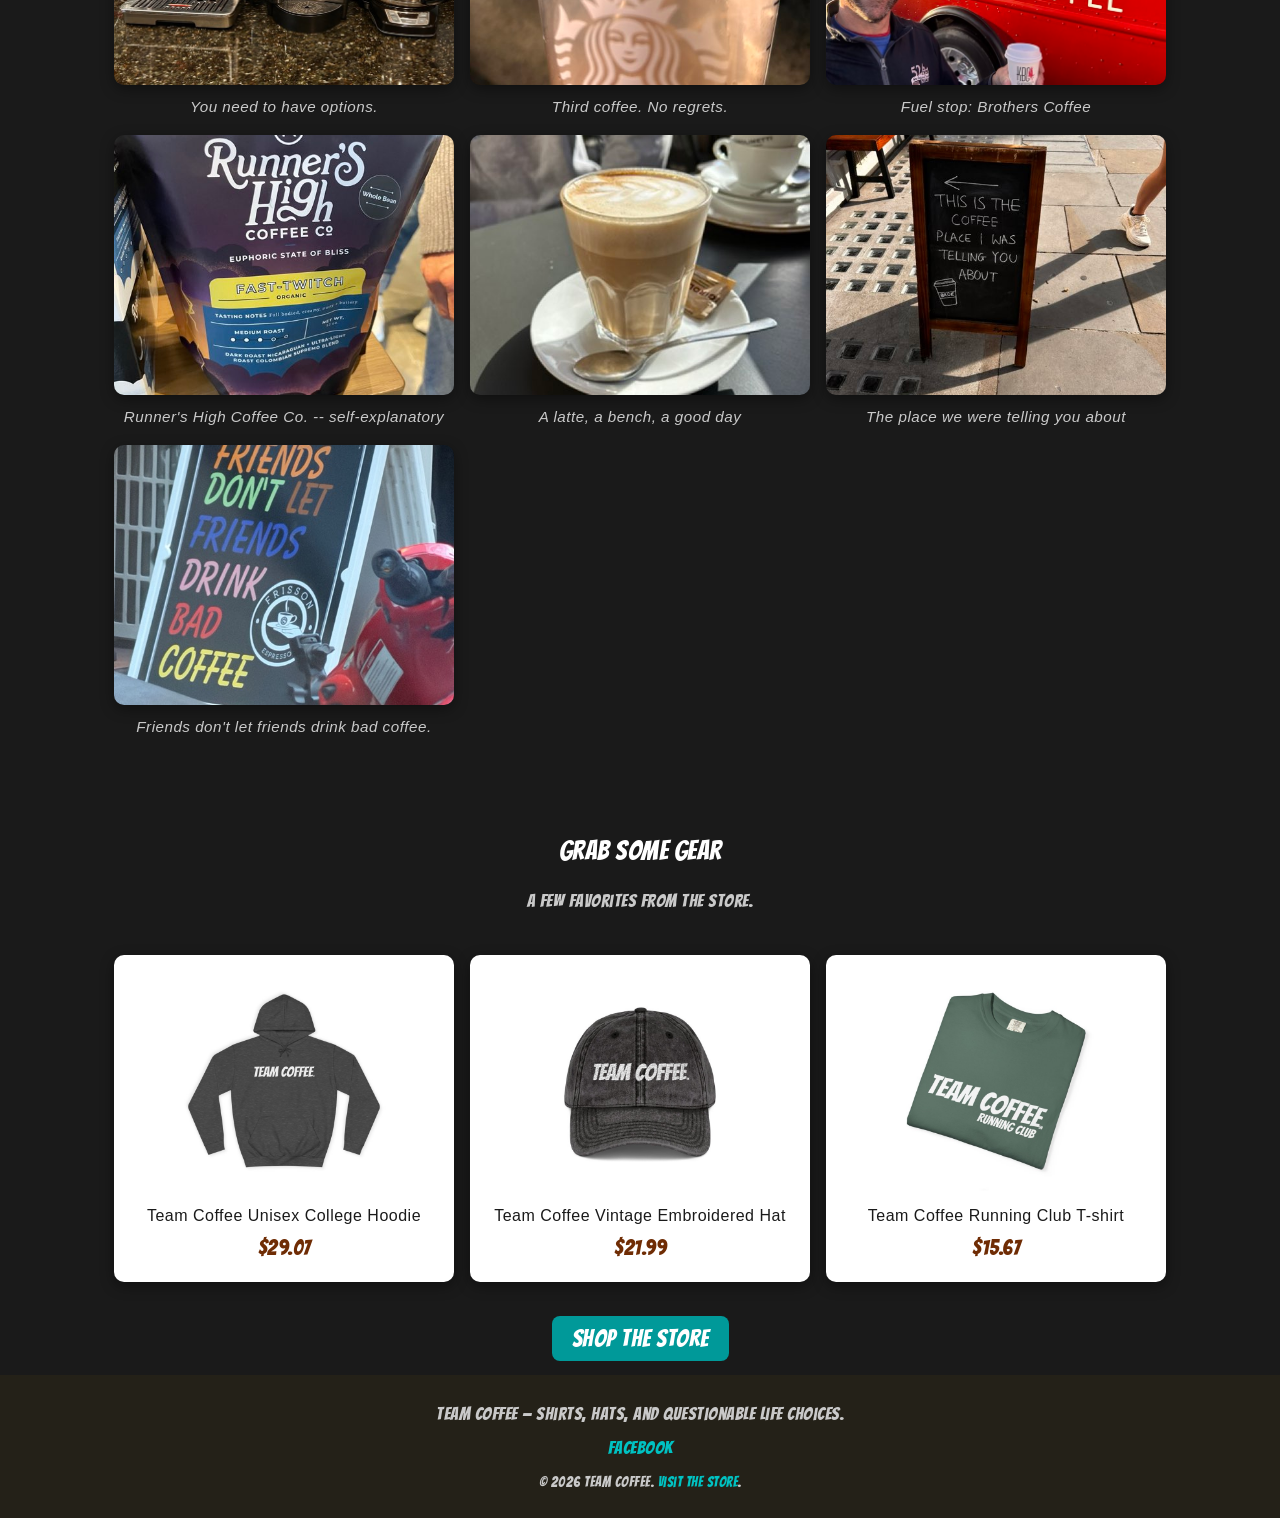
==== commit 6616196e: "Add Frisson Espresso sidewalk sign photo to the fuels-us gallery Co-Authored-By: Claude Sonnet 5.5 <" ====
--- a/index.html
+++ b/index.html
@@ -110,6 +110,10 @@
                         <img src="gallery/the-place.jpg" alt="A sidewalk sign reading 'This is the coffee place I was telling you about'">
                         <figcaption class="gallery-caption">The place we were telling you about</figcaption>
                     </figure>
+                    <figure>
+                        <img src="gallery/friends-dont-let-friends.jpg" alt="A sidewalk sign from Frisson Espresso reading 'Friends don't let friends drink bad coffee' in rainbow lettering, next to a red scooter">
+                        <figcaption class="gallery-caption">Friends don't let friends drink bad coffee.</figcaption>
+                    </figure>
                 </section>
 
                 <section class="hero hero-secondary">
